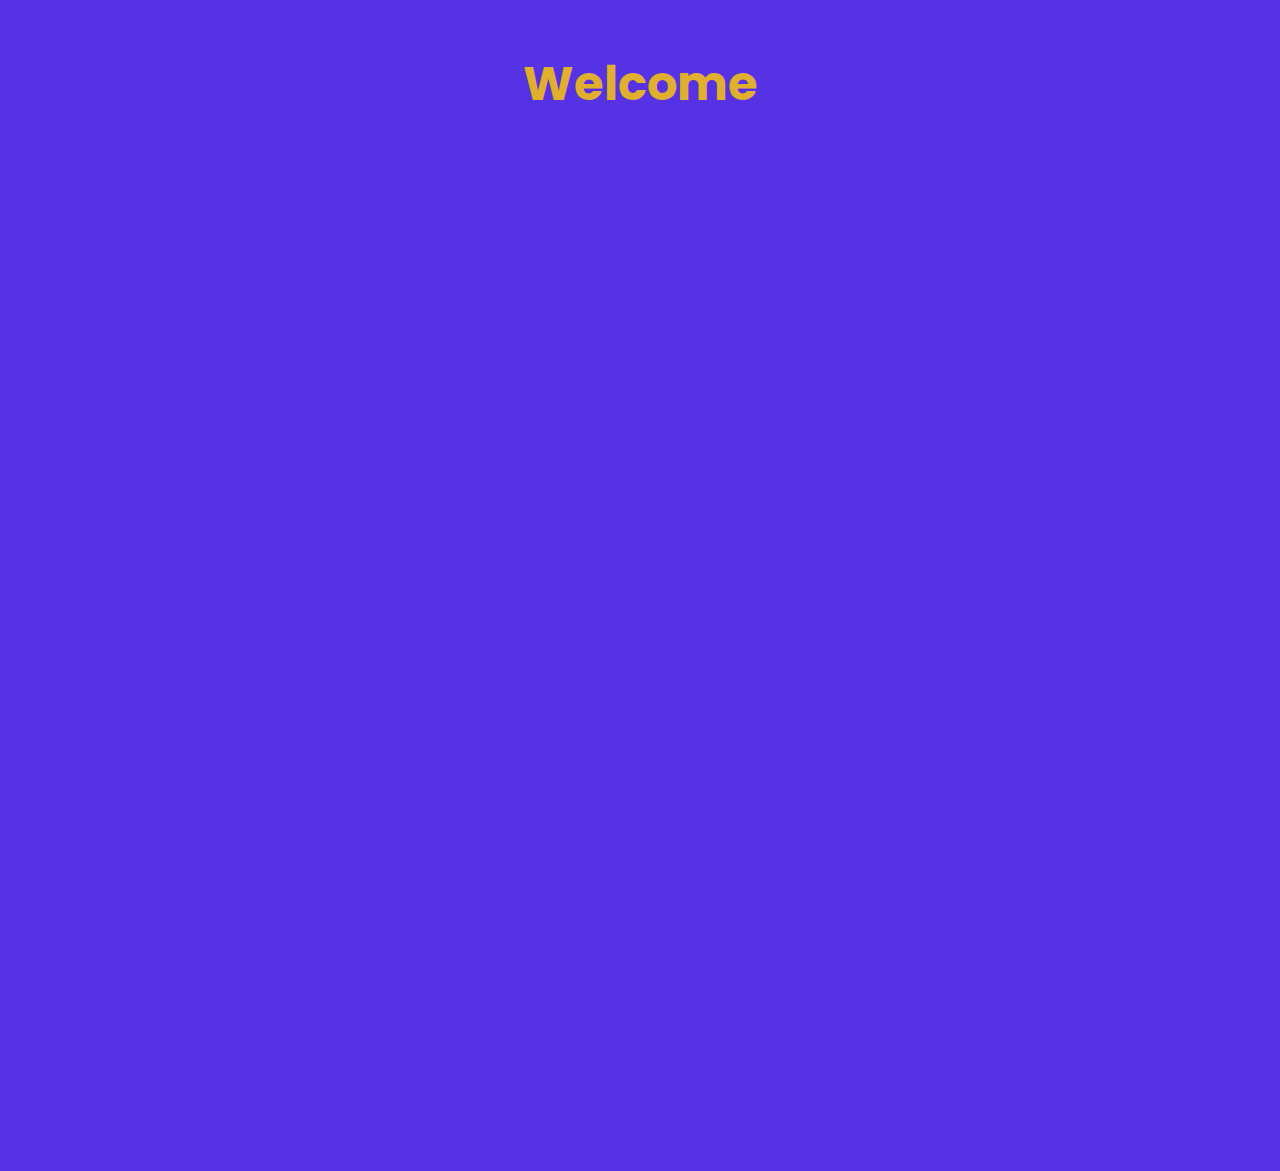
==== index.html @ 641d58ef "c" ====
<!DOCTYPE html>
<html lang="en" >
<head>
  <meta charset="UTF-8">
  <title>Homepage</title>
  <link rel="preconnect" href="https://fonts.googleapis.com">
<link rel="preconnect" href="https://fonts.gstatic.com" crossorigin>
<link href="https://fonts.googleapis.com/css2?family=IBM+Plex+Sans:ital,wght@0,100;0,200;0,300;0,400;0,500;0,600;0,700;1,100;1,200;1,300;1,400;1,500;1,600;1,700&family=Poppins:ital,wght@0,100;0,200;0,300;0,400;0,500;0,600;0,700;0,800;0,900;1,100;1,200;1,300;1,400;1,500;1,600;1,700;1,800;1,900&display=swap" rel="stylesheet">

<link rel="stylesheet" href="./style.css">

</head>
<body>
<!-- partial:index.partial.html -->
<section class="user">
  
<p class="user-welcome-text">Welcome

<section class="clock">
<iframe src="https://free.timeanddate.com/clock/i9mchzkx/n64" frameborder="0" width="50" height="40"></iframe>
<!-- partial -->
  
</body>
</html>
---- style.css ----
body{
 background:#5532E3;
}
.clock{

margin-top:999px;  
}

.user-welcome-text{
  font-size:48px;
  font-family: "Poppins", sans-serif;
  font-weight: 700;
  font-style: normal;
}
p{
  text-align:center;
   color:#E0AF2E;
}
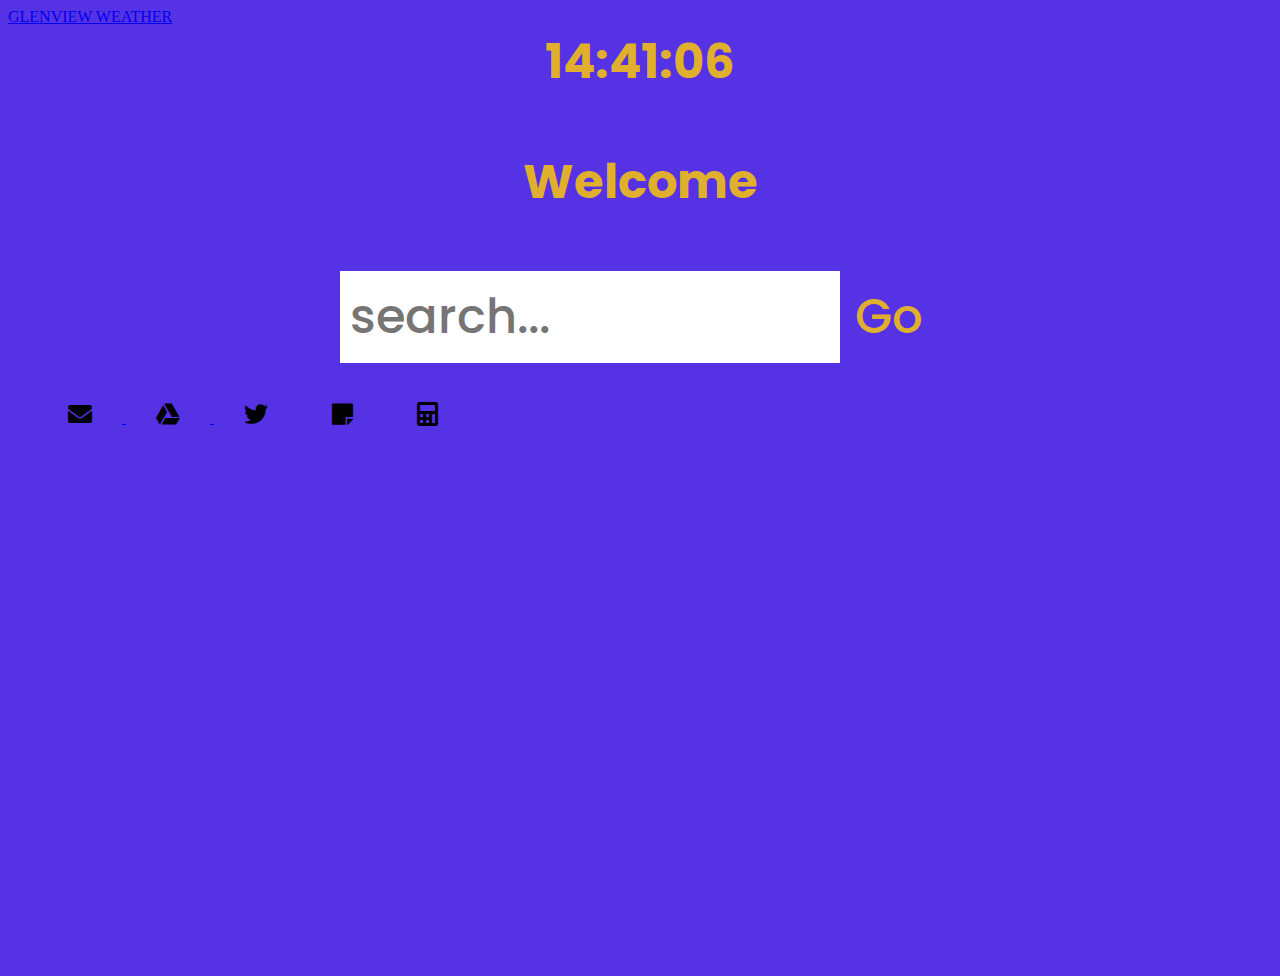
==== commit 914d4c40: "rs" ====
--- a/index.html
+++ b/index.html
@@ -6,18 +6,62 @@
   <link rel="preconnect" href="https://fonts.googleapis.com">
 <link rel="preconnect" href="https://fonts.gstatic.com" crossorigin>
 <link href="https://fonts.googleapis.com/css2?family=IBM+Plex+Sans:ital,wght@0,100;0,200;0,300;0,400;0,500;0,600;0,700;1,100;1,200;1,300;1,400;1,500;1,600;1,700&family=Poppins:ital,wght@0,100;0,200;0,300;0,400;0,500;0,600;0,700;0,800;0,900;1,100;1,200;1,300;1,400;1,500;1,600;1,700;1,800;1,900&display=swap" rel="stylesheet">
+<script src="script.js"></script>
 
 <link rel="stylesheet" href="./style.css">
 
+<link rel="stylesheet" href="https://cdnjs.cloudflare.com/ajax/libs/font-awesome/5.15.4/css/all.min.css" />
+
 </head>
 <body>
+  <a class="weatherwidget-io" href="https://forecast7.com/en/42d07n87d79/glenview/?unit=us" data-label_1="GLENVIEW" data-label_2="WEATHER" data-icons="Climacons" data-theme="original" data-basecolor="#5532e3" >GLENVIEW WEATHER</a>
+  <script>
+  !function(d,s,id){var js,fjs=d.getElementsByTagName(s)[0];if(!d.getElementById(id)){js=d.createElement(s);js.id=id;js.src='https://weatherwidget.io/js/widget.min.js';fjs.parentNode.insertBefore(js,fjs);}}(document,'script','weatherwidget-io-js');
+  </script>
+
+
+
 <!-- partial:index.partial.html -->
 <section class="user">
-  
-<p class="user-welcome-text">Welcome
+  <body onload="startTime()">
 
-<section class="clock">
-<iframe src="https://free.timeanddate.com/clock/i9mchzkx/n64" frameborder="0" width="50" height="40"></iframe>
+    <div id="clock"></div>
+<p class="user-welcome-text">Welcome</p>
+
+<form action="https://google.com/search" method="get" target="_blank">
+  <input type="hidden" name="sitesearch" />
+  <input type="text" name="q" placeholder="search..." class="search-bar"/>
+  <input type="submit" value="Go" class="submit-button">
+</form>
+
+<section class="bookmarks">
+  <a href="http://mail.google.com" target="_blank">
+    <i class="fas fa-envelope"></i>
+  </a>
+  <a href="http://mail.google.com" target="_blank">
+    <i class="fab fa-google-drive"></i>
+  </a>
+  <i class="fab fa-twitter" onclick="showTwitter()"></i>
+  <i class="fas fa-sticky-note" onclick="showNote()"></i>
+  <i class="fas fa-calculator" onclick="showCalculator()"></i>
+</section>
+<!-- POST IT NOTE -->
+<div id="notes">
+  <textarea placeholder="Monday..." class="post-it" id="monday" onkeyup="saveMonday()"></textarea>
+  <textarea placeholder="Tuesday..." class="post-it" id="tuesday" onkeyup="saveTuesday()"></textarea>
+  <textarea placeholder="Wednesday..." class="post-it" id="wednesday" onkeyup="saveWednesday()"></textarea>
+  <textarea placeholder="Thursday..." class="post-it" id="thursday" onkeyup="saveThursday()"></textarea>
+  <textarea placeholder="Friday..." class="post-it" id="friday" onkeyup="saveFriday()"></textarea>
+</div>
+
+</body>
+
+
+
+
+
+
+
 <!-- partial -->
   
 </body>
--- a/style.css
+++ b/style.css
@@ -1,9 +1,13 @@
 body{
  background:#5532E3;
 }
-.clock{
-
-margin-top:999px;  
+#clock{
+  font-size:48px;
+  font-family: "Poppins", sans-serif;
+  font-weight: 700;
+  font-style: normal;
+  text-align: center;
+  color: #E0AF2E;
 }
 
 .user-welcome-text{
@@ -15,4 +19,70 @@
 p{
   text-align:center;
    color:#E0AF2E;
-}+}
+/* Google Search */
+form{
+  width:100%;
+  max-width:600px;
+  margin:0 auto;
+}
+input{
+  width:100%;
+  font-size:32px;
+  margin:5px 0;
+  border:none;
+  padding:10px;
+  outline:none;
+  display:inline-block;
+  font-size:48px;
+  font-family: "Poppins", sans-serif;
+  font-weight: 500;
+  font-style: normal;
+}
+.search-bar{
+  width:80%;
+}
+.submit-button{
+  width:15%;
+  background:#5532E3;
+  color:#E0AF2E;
+}
+
+
+.bookmarks{
+    padding:30px;
+    clear:both;
+}
+.bookmarks i{
+    font-size:24px;
+    margin:0 30px;
+    color:#000;
+    line-height:32px;
+    transition:.2s;
+    text-decoration:none;
+    cursor: pointer;
+}
+.bookmarks i:hover{
+    color:#000;
+    font-size:28px;
+    line-height:26px;
+
+}
+
+
+#notes{
+  opacity:0;
+  transition:.2s;
+}
+.post-it{
+  width:200px;
+  height:200px;
+  resize: none;
+  margin:10px;
+  background:#F3F19D;
+  padding:15px;
+  border:none;
+  font-family:sans-serif;
+  outline:none;
+}
+
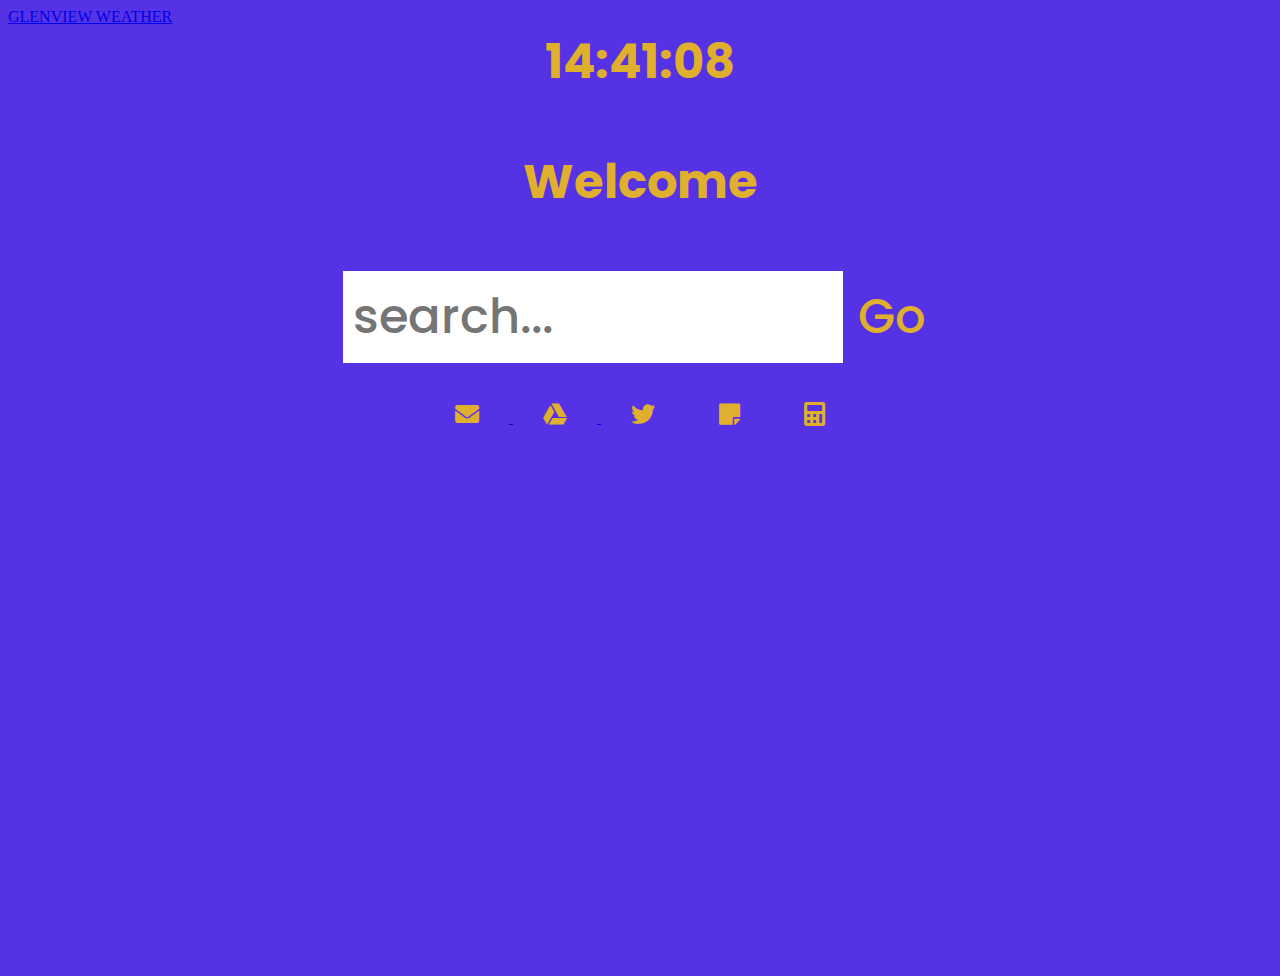
==== commit 1b290c57: "f" ====
--- a/index.html
+++ b/index.html
@@ -28,13 +28,13 @@
     <div id="clock"></div>
 <p class="user-welcome-text">Welcome</p>
 
-<form action="https://google.com/search" method="get" target="_blank">
+<center><form action="https://google.com/search" method="get" target="_blank">
   <input type="hidden" name="sitesearch" />
   <input type="text" name="q" placeholder="search..." class="search-bar"/>
   <input type="submit" value="Go" class="submit-button">
-</form>
+</form></center>
 
-<section class="bookmarks">
+<center><section class="bookmarks">
   <a href="http://mail.google.com" target="_blank">
     <i class="fas fa-envelope"></i>
   </a>
@@ -44,15 +44,15 @@
   <i class="fab fa-twitter" onclick="showTwitter()"></i>
   <i class="fas fa-sticky-note" onclick="showNote()"></i>
   <i class="fas fa-calculator" onclick="showCalculator()"></i>
-</section>
+</section></center>
 <!-- POST IT NOTE -->
-<div id="notes">
-  <textarea placeholder="Monday..." class="post-it" id="monday" onkeyup="saveMonday()"></textarea>
-  <textarea placeholder="Tuesday..." class="post-it" id="tuesday" onkeyup="saveTuesday()"></textarea>
-  <textarea placeholder="Wednesday..." class="post-it" id="wednesday" onkeyup="saveWednesday()"></textarea>
-  <textarea placeholder="Thursday..." class="post-it" id="thursday" onkeyup="saveThursday()"></textarea>
-  <textarea placeholder="Friday..." class="post-it" id="friday" onkeyup="saveFriday()"></textarea>
-</div>
+<center><div id="notes">
+  <textarea placeholder="Log......" class="post-it" id="monday" onkeyup="saveMonday()"></textarea>
+  <textarea placeholder="Log......" class="post-it" id="tuesday" onkeyup="saveTuesday()"></textarea>
+  <textarea placeholder="Log......" class="post-it" id="wednesday" onkeyup="saveWednesday()"></textarea>
+  <textarea placeholder="Log......" class="post-it" id="thursday" onkeyup="saveThursday()"></textarea>
+  <textarea placeholder="Log......" class="post-it" id="friday" onkeyup="saveFriday()"></textarea>
+</div></center>
 
 </body>
 
--- a/style.css
+++ b/style.css
@@ -56,14 +56,16 @@
 .bookmarks i{
     font-size:24px;
     margin:0 30px;
-    color:#000;
+    color:#E0AF2E;
     line-height:32px;
     transition:.2s;
     text-decoration:none;
     cursor: pointer;
+    text-align: center;
+  padding: 0%;
 }
 .bookmarks i:hover{
-    color:#000;
+    color: #fff;;
     font-size:28px;
     line-height:26px;
 
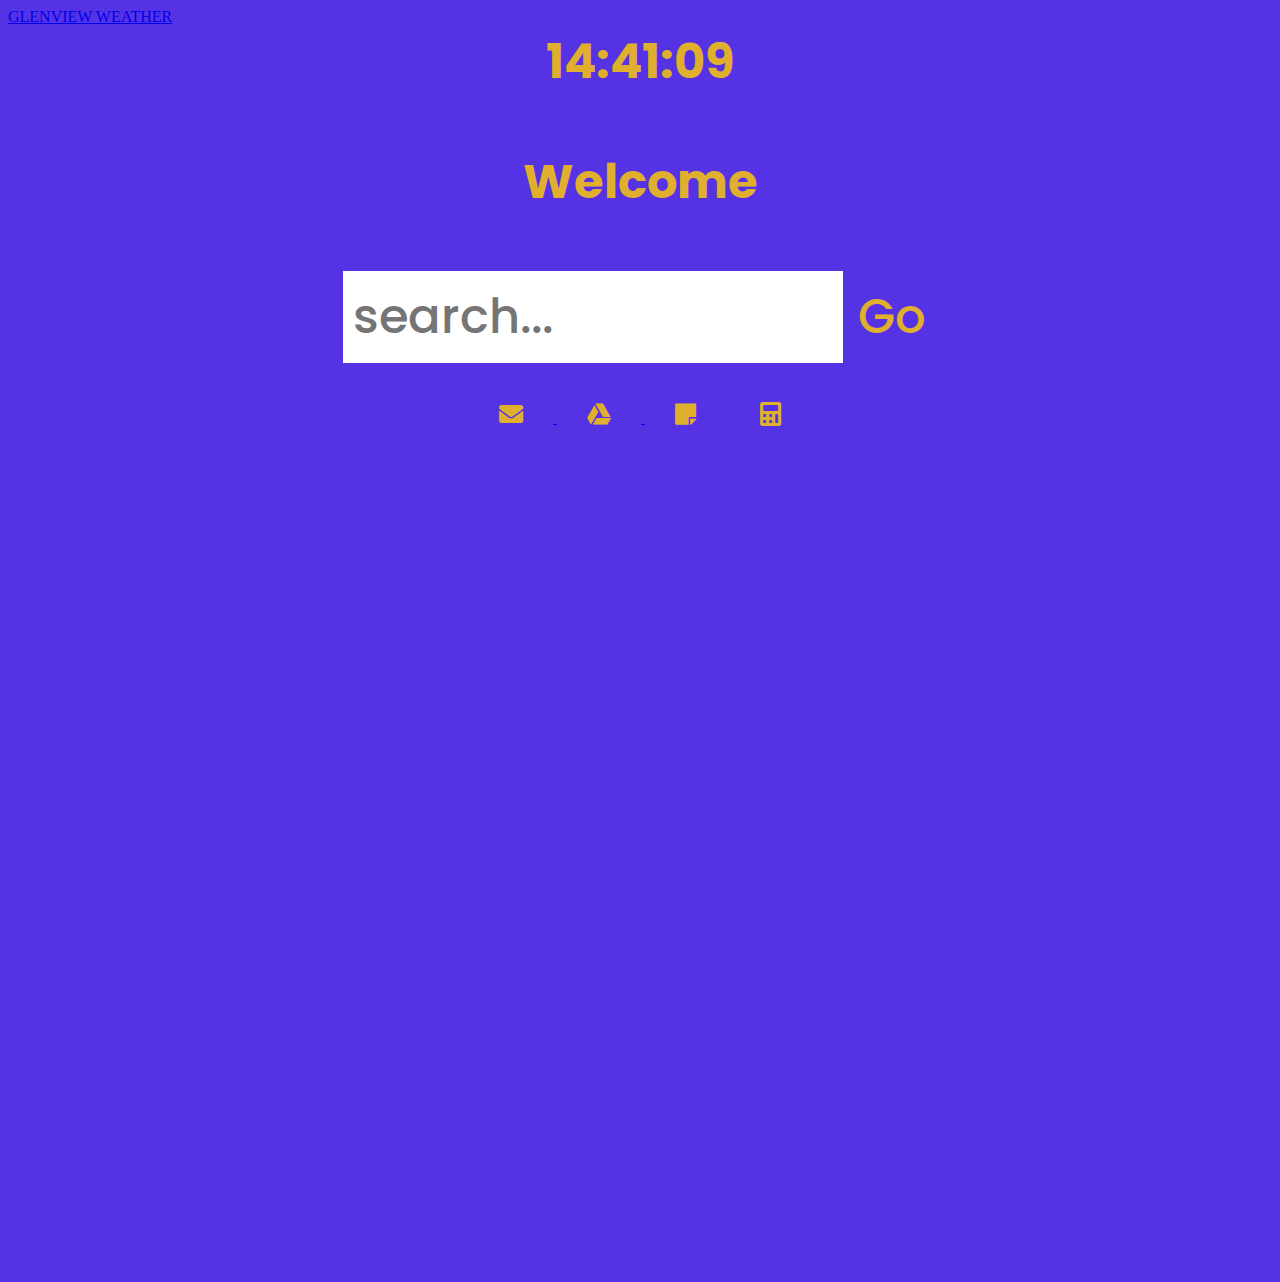
==== commit 2ea245c1: "6ik" ====
--- a/index.html
+++ b/index.html
@@ -38,10 +38,9 @@
   <a href="http://mail.google.com" target="_blank">
     <i class="fas fa-envelope"></i>
   </a>
-  <a href="http://mail.google.com" target="_blank">
+  <a href="http://drive.google.com" target="_blank">
     <i class="fab fa-google-drive"></i>
   </a>
-  <i class="fab fa-twitter" onclick="showTwitter()"></i>
   <i class="fas fa-sticky-note" onclick="showNote()"></i>
   <i class="fas fa-calculator" onclick="showCalculator()"></i>
 </section></center>
@@ -66,3 +65,4 @@
   
 </body>
 </html>
+<iframe class="calculator hover" id="calc" width="219" height="302" src="https://calculator-1.com/outdoor/?f=ffca39&amp;r=ffffff" scrolling="no" frameborder="0" style="opacity: 1;"></iframe>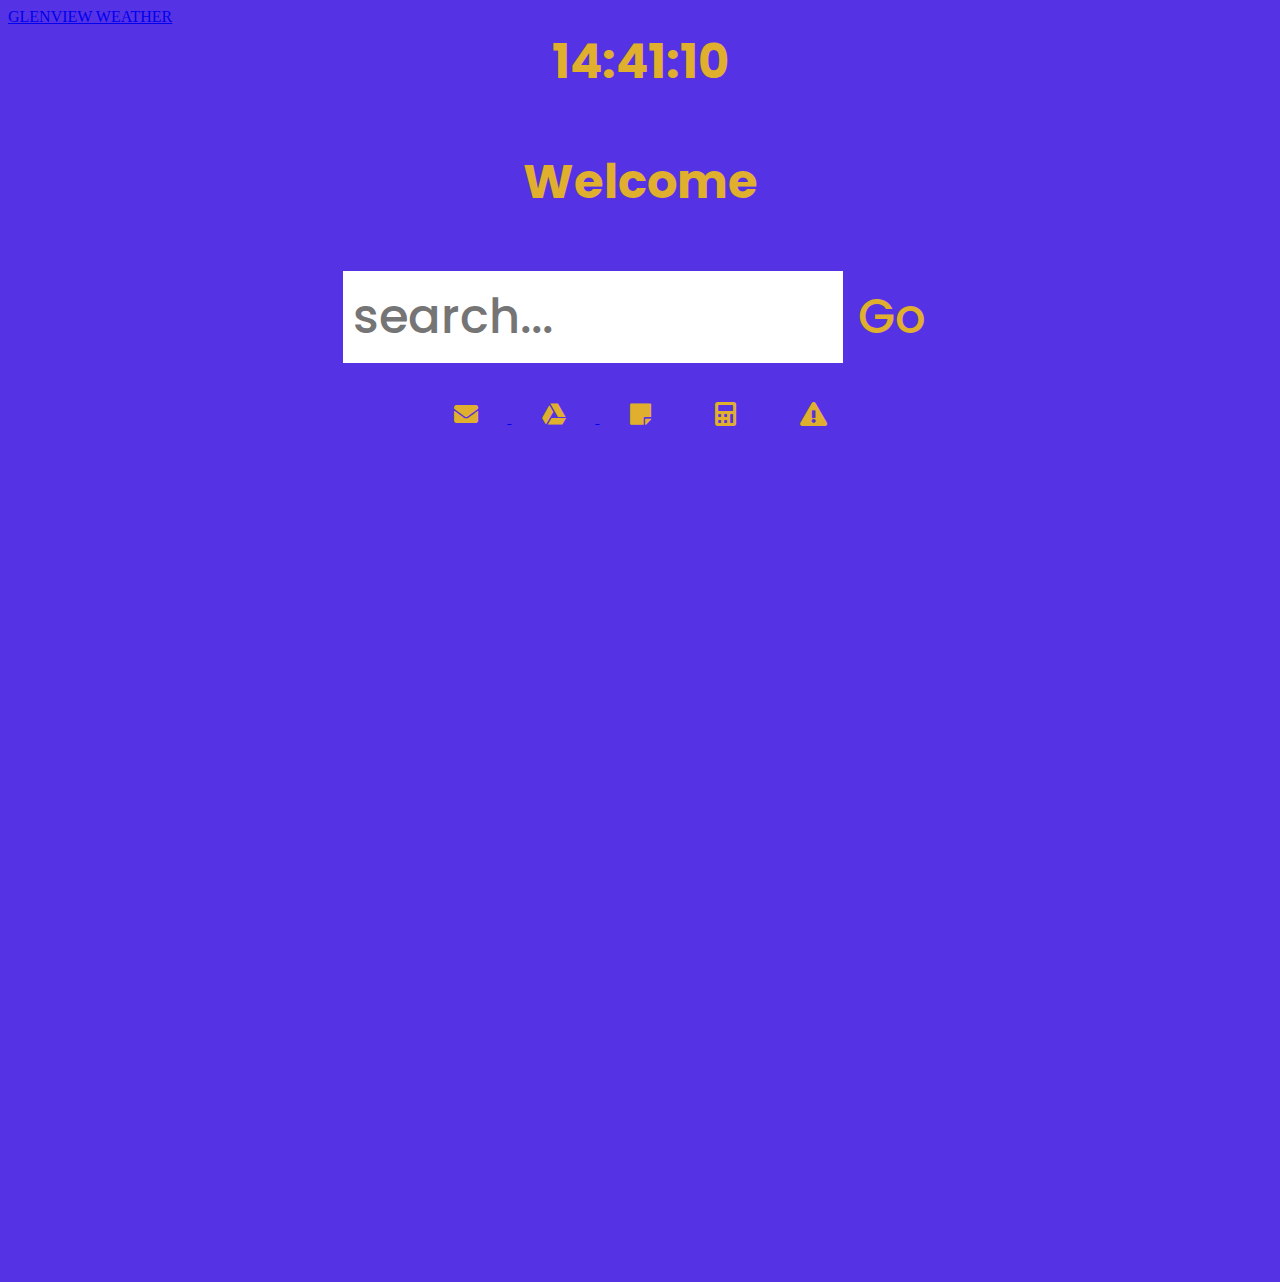
==== commit 4fdc30da: "adp" ====
--- a/index.html
+++ b/index.html
@@ -43,7 +43,15 @@
   </a>
   <i class="fas fa-sticky-note" onclick="showNote()"></i>
   <i class="fas fa-calculator" onclick="showCalculator()"></i>
+  <a href="/adp.html" target="_blank">
+  <i class="fas fa-exclamation-triangle"></i>
+</a>
+  
 </section></center>
+<!-- 24-7 Press Release Newswire Landing Page Widget Code Starts Here --> <script type="text/javascript" src="https://news.24-7pressrelease.com/247pr-news-widget.js?widgettitle= &amp;categories=349,350,351,352,353,354,355,356,357,358,359,360,361,491,143,144,398,146,147,148,149,399,400,150,401,151,231,152,402,403,404,153,154,405,406,155,407,409,&amp;showRelease=1&amp;width=300px&amp;headlinebold=1&amp;headlinesonly=0&amp;headlinecolor=000000&amp;briefcolor=666666&amp;textcolor=333333&amp;typeface=arial&amp;fontsize=11&amp;width=300px&amp;headlinesepstyle=dotted&amp;showimages=1&amp;numstories=10&amp;bgcolor=ffffff&amp;urldest=247pr"></script> <!-- 24-7 Press Release Newswire Landing Page Widget Code Ends Here --> 
+
+
+
 <!-- POST IT NOTE -->
 <center><div id="notes">
   <textarea placeholder="Log......" class="post-it" id="monday" onkeyup="saveMonday()"></textarea>
@@ -65,4 +73,5 @@
   
 </body>
 </html>
-<iframe class="calculator hover" id="calc" width="219" height="302" src="https://calculator-1.com/outdoor/?f=ffca39&amp;r=ffffff" scrolling="no" frameborder="0" style="opacity: 1;"></iframe>+<iframe class="calculator hover" id="calc" width="219" height="302" src="https://calculator-1.com/outdoor/?f=ffca39&amp;r=ffffff" scrolling="no" frameborder="0" style="opacity: 1;"></iframe>
+<iframe class="ntashover" id="ntas" src="https://www.dhs.gov/ntas/" name="National Terrorism Advisory System" scrolling="no" frameborder="0" style="opacity: 1;"></iframe>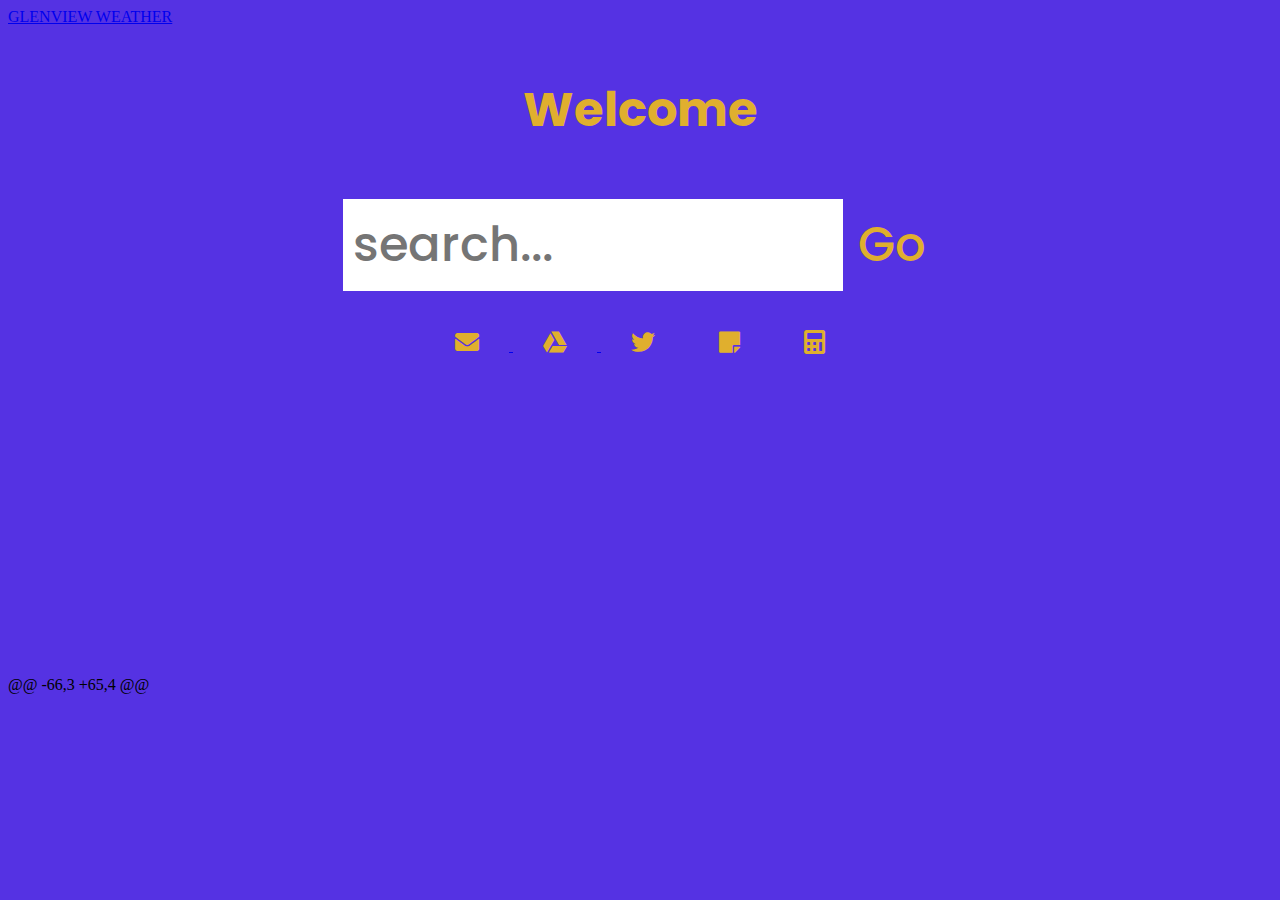
==== commit 407be0db: "cwvv" ====
--- a/index.html
+++ b/index.html
@@ -38,40 +38,16 @@
   <a href="http://mail.google.com" target="_blank">
     <i class="fas fa-envelope"></i>
   </a>
+  <a href="http://mail.google.com" target="_blank">
   <a href="http://drive.google.com" target="_blank">
     <i class="fab fa-google-drive"></i>
   </a>
+  <i class="fab fa-twitter" onclick="showTwitter()"></i>
   <i class="fas fa-sticky-note" onclick="showNote()"></i>
   <i class="fas fa-calculator" onclick="showCalculator()"></i>
-  <a href="/adp.html" target="_blank">
-  <i class="fas fa-exclamation-triangle"></i>
-</a>
-  
 </section></center>
-<!-- 24-7 Press Release Newswire Landing Page Widget Code Starts Here --> <script type="text/javascript" src="https://news.24-7pressrelease.com/247pr-news-widget.js?widgettitle= &amp;categories=349,350,351,352,353,354,355,356,357,358,359,360,361,491,143,144,398,146,147,148,149,399,400,150,401,151,231,152,402,403,404,153,154,405,406,155,407,409,&amp;showRelease=1&amp;width=300px&amp;headlinebold=1&amp;headlinesonly=0&amp;headlinecolor=000000&amp;briefcolor=666666&amp;textcolor=333333&amp;typeface=arial&amp;fontsize=11&amp;width=300px&amp;headlinesepstyle=dotted&amp;showimages=1&amp;numstories=10&amp;bgcolor=ffffff&amp;urldest=247pr"></script> <!-- 24-7 Press Release Newswire Landing Page Widget Code Ends Here --> 
+@@ -66,3 +65,4 @@
 
-
-
-<!-- POST IT NOTE -->
-<center><div id="notes">
-  <textarea placeholder="Log......" class="post-it" id="monday" onkeyup="saveMonday()"></textarea>
-  <textarea placeholder="Log......" class="post-it" id="tuesday" onkeyup="saveTuesday()"></textarea>
-  <textarea placeholder="Log......" class="post-it" id="wednesday" onkeyup="saveWednesday()"></textarea>
-  <textarea placeholder="Log......" class="post-it" id="thursday" onkeyup="saveThursday()"></textarea>
-  <textarea placeholder="Log......" class="post-it" id="friday" onkeyup="saveFriday()"></textarea>
-</div></center>
-
-</body>
-
-
-
-
-
-
-
-<!-- partial -->
-  
 </body>
 </html>
 <iframe class="calculator hover" id="calc" width="219" height="302" src="https://calculator-1.com/outdoor/?f=ffca39&amp;r=ffffff" scrolling="no" frameborder="0" style="opacity: 1;"></iframe>
-<iframe class="ntashover" id="ntas" src="https://www.dhs.gov/ntas/" name="National Terrorism Advisory System" scrolling="no" frameborder="0" style="opacity: 1;"></iframe>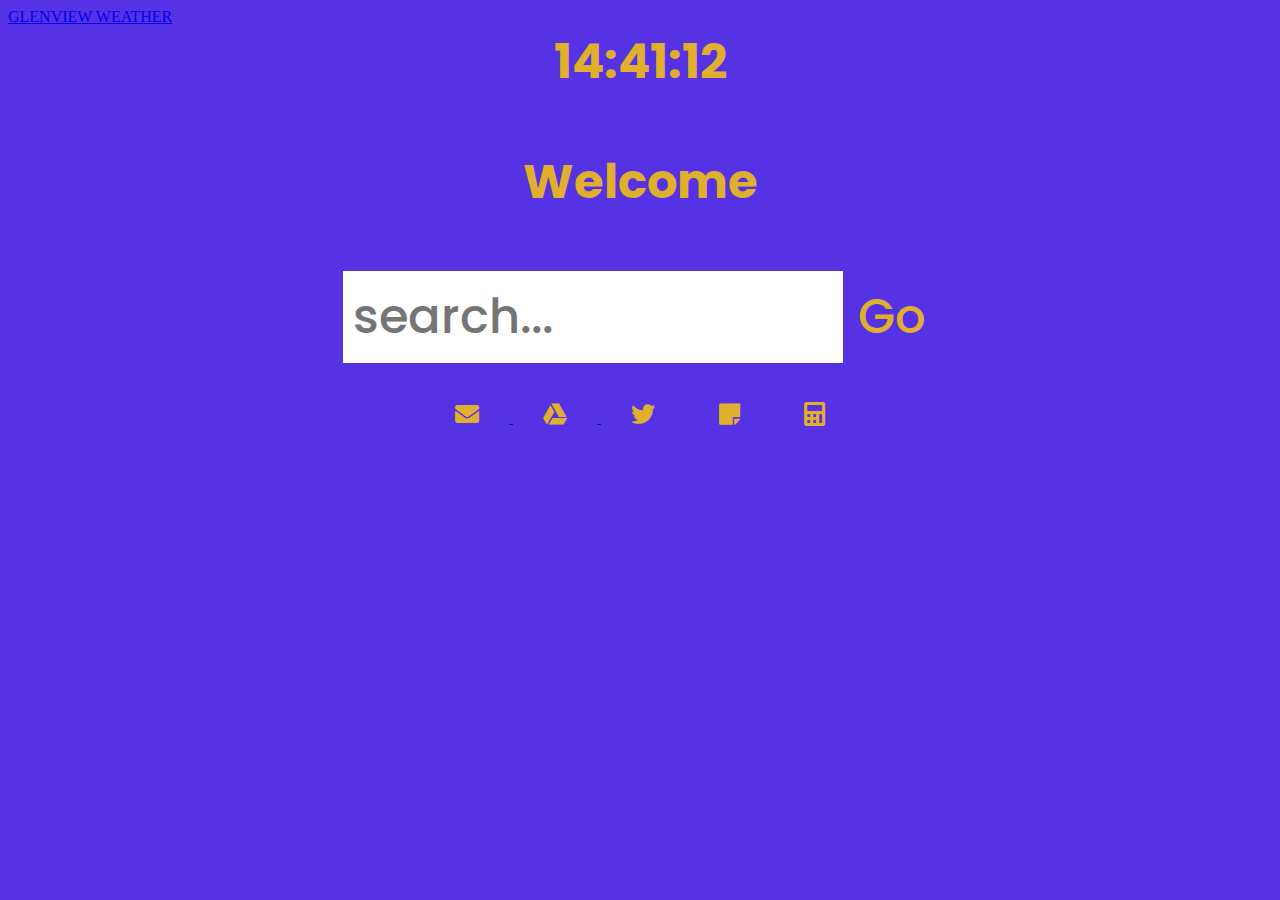
==== commit a2c90b8c: "ww" ====
--- a/index.html
+++ b/index.html
@@ -46,7 +46,6 @@
   <i class="fas fa-sticky-note" onclick="showNote()"></i>
   <i class="fas fa-calculator" onclick="showCalculator()"></i>
 </section></center>
-@@ -66,3 +65,4 @@
 
 </body>
 </html>
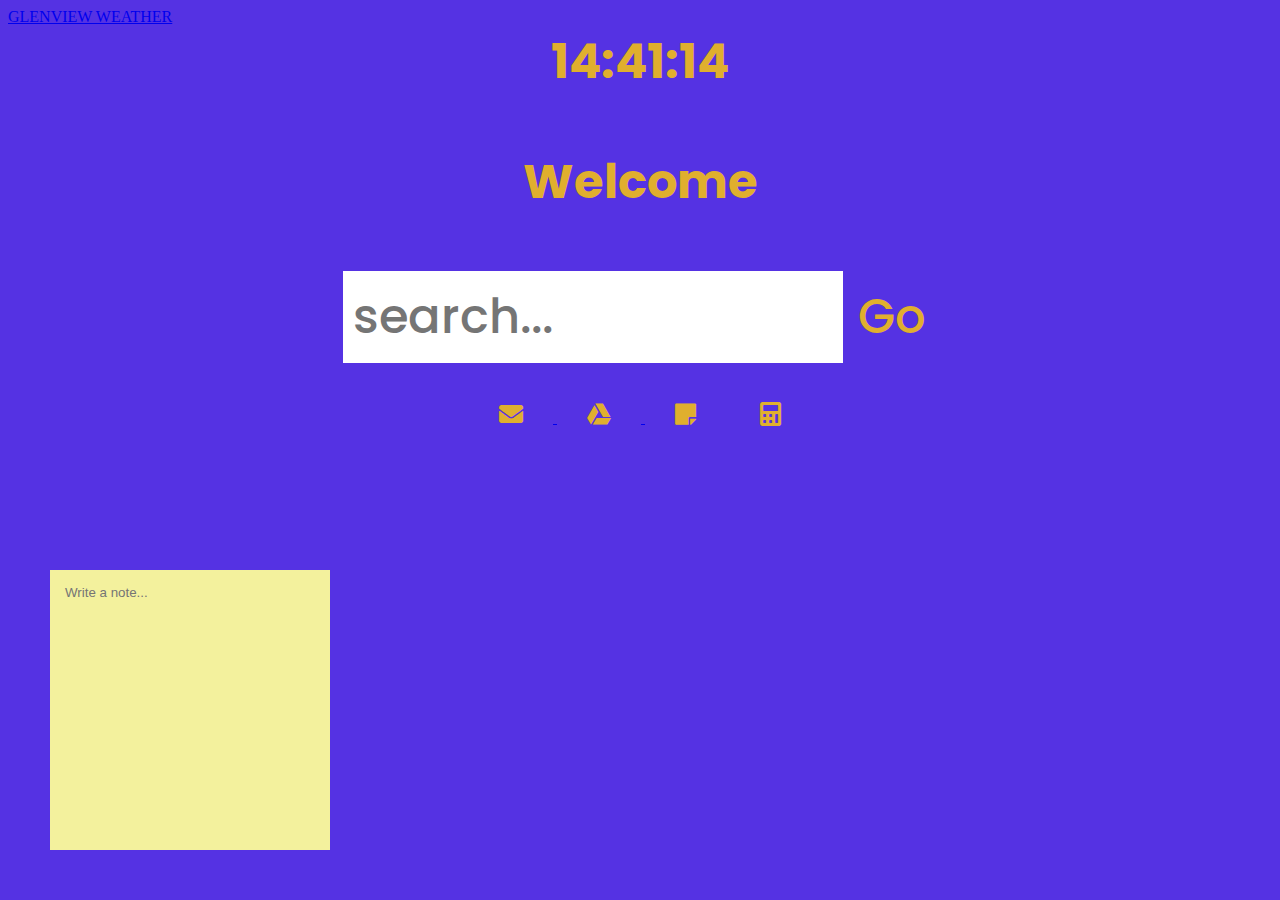
==== commit 03449689: "yj5" ====
--- a/index.html
+++ b/index.html
@@ -42,11 +42,12 @@
   <a href="http://drive.google.com" target="_blank">
     <i class="fab fa-google-drive"></i>
   </a>
-  <i class="fab fa-twitter" onclick="showTwitter()"></i>
+
   <i class="fas fa-sticky-note" onclick="showNote()"></i>
   <i class="fas fa-calculator" onclick="showCalculator()"></i>
 </section></center>
 
 </body>
 </html>
-<iframe class="calculator hover" id="calc" width="219" height="302" src="https://calculator-1.com/outdoor/?f=ffca39&amp;r=ffffff" scrolling="no" frameborder="0" style="opacity: 1;"></iframe>
+<iframe class="calculator hover" id="calc" width="219" height="302" src="https://calculator-1.com/outdoor/?f=ffca39&amp;r=ffffff" scrolling="no" frameborder="0" style="opacity: 0;"></iframe>
+<textarea placeholder="Write a note..." id="note" onkeyup="autoSave()"></textarea>
--- a/style.css
+++ b/style.css
@@ -88,3 +88,21 @@
   outline:none;
 }
 
+/*
+=================================================
+POST-IT NOTE (IN CSS)
+=================================================
+*/
+#note{
+  width:250px;
+  height:250px;
+  resize: none;
+  background:#F3F19D;
+  padding:15px;
+  border:none;
+  position: absolute;
+  bottom:50px;
+  left:50px;
+  font-family:sans-serif;
+ }
+ 